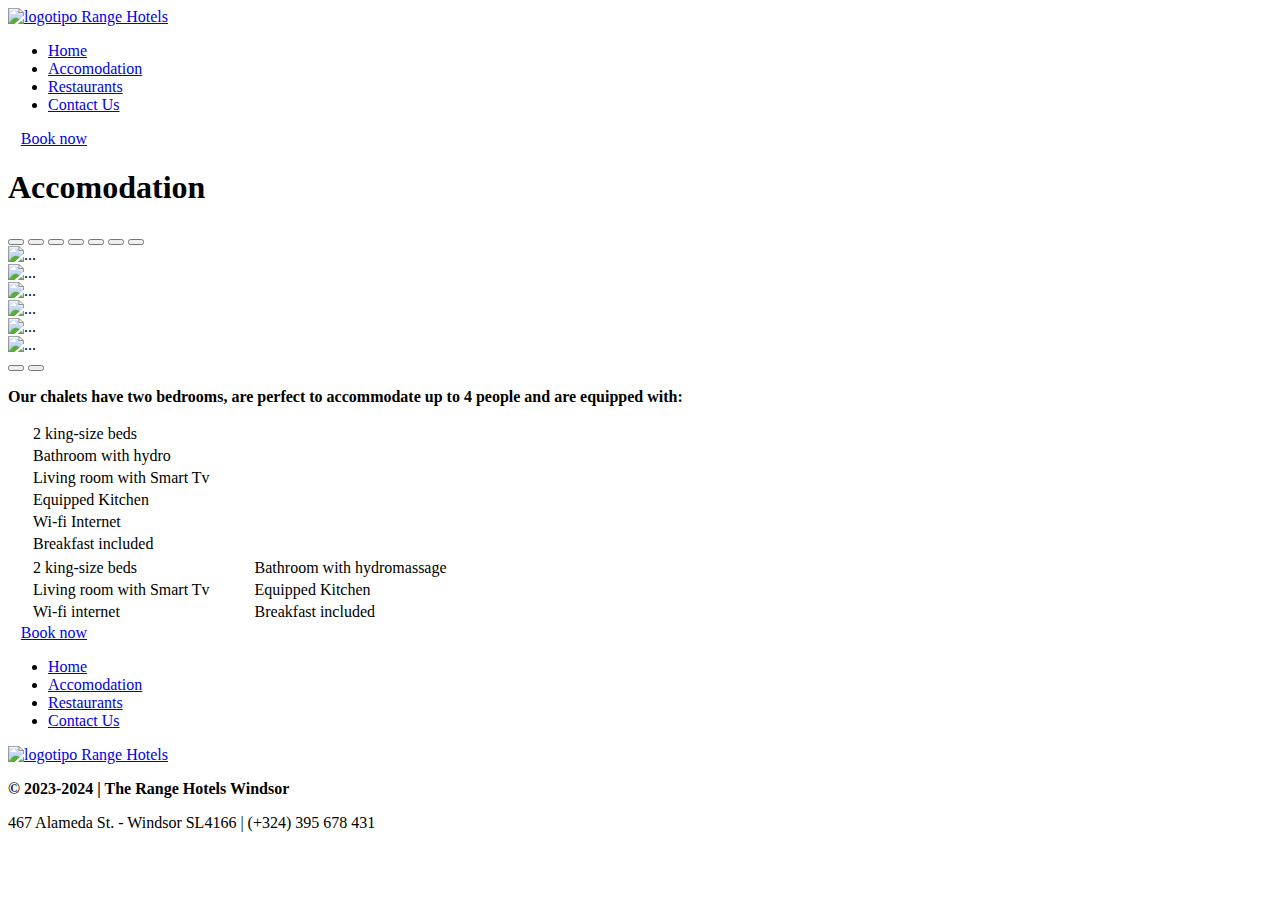
==== Accomodation.html @ 0bd8c972 "Add files via upload" ====
<!DOCTYPE html>
<html lang="en">
<head>
    <meta charset="UTF-8">
    <meta name="viewport" content="width=device-width, initial-scale=1.0">
    
    <title>Range Hotels</title>
    
    <link rel="stylesheet" href="css/normalize.css">
    <link rel="stylesheet" href="css/main.css"> 
    <link rel="preconnect" href="https://fonts.googleapis.com">
    <link rel="stylesheet" href="/icomoon-icons2/style.css">
    <link rel="preconnect" href="https://fonts.gstatic.com" crossorigin>
    <link rel="stylesheet" href="https://fonts.googleapis.com/css2?family=Oxygen:wght@400;700&display=swap">
</head>

<body>

    <header class="top_header maxWidth">

        <a href="/Index.html"> <img src="images/logo_mob-WHITE.svg" class="top_header_logo" alt="logotipo Range Hotels"></a>

        <nav class="top_header_nav desktop">
        <ul>
            <li><a href="/Index.html">Home</a></li>
            <li><a href="/Accomodation.html">Accomodation</a></li>
            <li><a href="/Restaurants.html">Restaurants</a></li>
            <li><a href="/Contact.html">Contact Us</a></li>
        </ul>
        </nav>

        <div class="buttonBook_Header">
                <a href="#" class="button_gold"><span class="icon-calendar" style="padding-right: 0.8em;"></span>Book now</a>
        </div>

    </header>
    
    <div class="pagesHeader">
      
      <div class="pagesHeader_content">
        <h1>Accomodation</h1>
      </div>

    </div>

  
    <section class="pagesBlock">

        <div id="carouselExampleIndicators" class="carousel slide">
            <div class="carousel-indicators">
              <button type="button" data-bs-target="#carouselExampleIndicators" data-bs-slide-to="0" class="active" aria-current="true" aria-label="Slide 1"></button>
              <button type="button" data-bs-target="#carouselExampleIndicators" data-bs-slide-to="1" aria-label="Slide 2"></button>
              <button type="button" data-bs-target="#carouselExampleIndicators" data-bs-slide-to="2" aria-label="Slide 3"></button>
              <button type="button" data-bs-target="#carouselExampleIndicators" data-bs-slide-to="3" aria-label="Slide 4"></button>
              <button type="button" data-bs-target="#carouselExampleIndicators" data-bs-slide-to="4" aria-label="Slide 5"></button>
              <button type="button" data-bs-target="#carouselExampleIndicators" data-bs-slide-to="5" aria-label="Slide 6"></button>
              <button type="button" data-bs-target="#carouselExampleIndicators" data-bs-slide-to="6" aria-label="Slide 7"></button>
            </div>
            <div class="carousel-inner">

                <div class="carousel-item active">
                <img src="/images/Accomodation/Accomodation1-04.png" alt="...">
                </div>

                <div class="carousel-item">
                    <img src="/images/Accomodation/Accomodation1-05.png" alt="...">
                </div>

              <div class="carousel-item">
                <img src="/images/Accomodation/Accomodation1-01.png" alt="...">
              </div>

              <div class="carousel-item">
                <img src="/images/Accomodation/Accomodation1-06.png" alt="...">
              </div>

              <div class="carousel-item">
                <img src="/images/Accomodation/Accomodation1-07.png" alt="...">
              </div>

              <div class="carousel-item">
                <img src="/images/Accomodation/Accomodation1-03.png" alt="...">
              </div>

            </div>

            <button class="carousel-control-prev" type="button" data-bs-target="#carouselExampleIndicators" data-bs-slide="prev">
              <span class="carousel-control-prev-icon" aria-hidden="true"></span>
            </button>
            <button class="carousel-control-next" type="button" data-bs-target="#carouselExampleIndicators" data-bs-slide="next">
              <span class="carousel-control-next-icon" aria-hidden="true"></span>
              
            </button>
          </div>

      <div class="topics">
        
        <p><b>Our chalets have two bedrooms, are perfect to accommodate up to 4 people and are equipped with:</b></p>

        <div class="tableAccomodation mobile">
          <table class="table-items">
            <tr>
                <td style="padding: 10px; text-align: center;"><span class="icon-king_bed"></span></td>
                <td style="padding-right: 20px; text-align: left;">2 king-size beds</td>
            </tr>
            <tr>
                <td style="padding: 10px; text-align: center;"><span class="icon-shower"></span></td>
                <td style="padding-right: 20px; text-align: left;">Bathroom with hydro</td>
            </tr>
            <tr>
                <td style="padding: 10px; text-align: center;"><span class="icon-display"></span></td>
                <td style="padding-right: 20px; text-align: left;">Living room with Smart Tv</td>
            </tr>
            <tr>                
                <td style="padding: 10px; text-align: center;"><span class="icon-spoon-knife"></span></td>
                <td style="padding-right: 20px; text-align: left;">Equipped Kitchen</td>
            </tr>
            <tr>
                <td style="padding: 10px; text-align: center;"><span class="icon-connection"></span></td>
                <td style="padding-right: 20px; text-align: left;">Wi-fi Internet</td>
            </tr>
            <tr>
                <td style="padding: 10px; text-align: center;"><span class="icon-local_cafe"></span></td>
                <td style="padding-right: 20px; text-align: left;">Breakfast included</td>
            </tr>
          </table>
        </div>


        <div class="tableAccomodation desktop">
          <table class="table-items">
            <tr>
                <td style="padding: 10px; text-align: center;"><span class="icon-king_bed"></span></td>
                <td style="padding-right: 20px; text-align: left;">2 king-size beds</td>
                <td style="padding: 10px; text-align: center;"><span class="icon-shower"></span></td>
                <td style="padding-right: 20px; text-align: left;">Bathroom with hydromassage</td>
            </tr>
            <tr>
                <td style="padding: 10px; text-align: center;"><span class="icon-display"></span></td>
                <td style="padding-right: 20px; text-align: left;">Living room with Smart Tv</td>
                <td style="padding: 10px; text-align: center;"><span class="icon-spoon-knife"></span></td>
                <td style="padding-right: 20px; text-align: left;">Equipped Kitchen</td>
            </tr>
            <tr>
                <td style="padding: 10px; text-align: center;"><span class="icon-connection"></span></td>
                <td style="padding-right: 20px; text-align: left;">Wi-fi internet</td>
                <td style="padding: 10px; text-align: center;"><span class="icon-local_cafe"></span></td>
                <td style="padding-right: 20px; text-align: left;">Breakfast included</td>
            </tr>
          </table>
        </div>
      </div>

      <div class="buttonBook">
        <a href="#" class="button"><span class="icon-calendar" style="padding-right: 0.8em;"></span>Book now</a>
      </div>
    </section>

    <nav class="footer_nav mobile">
      <ul>
          <li><a href="/Index.html">Home</a></li>
          <li><a href="/Accomodation.html">Accomodation</a></li>
          <li><a href="/Restaurants.html">Restaurants</a></li>
          <li><a href="/Contact.html">Contact Us</a></li>
      </ul>
    </nav>


    <footer class="footer">

        <a href="/Index.html"> <img src="images/logo_mob-WHITE.svg" class="footer_img" alt="logotipo Range Hotels"></a>
        <p class="footer_text-1"><b>&copy; 2023-2024 | The Range Hotels Windsor</b></p>
        <p class="footer_text-2">467 Alameda St. - Windsor SL4166 | (+324) 395 678 431</p>
        
    </footer>





<!--START JAVASCRIPT-->
    <script src="https://cdn.jsdelivr.net/npm/bootstrap@5.3.1/dist/js/bootstrap.bundle.min.js" integrity="sha384-HwwvtgBNo3bZJJLYd8oVXjrBZt8cqVSpeBNS5n7C8IVInixGAoxmnlMuBnhbgrkm" crossorigin="anonymous"></script>
<!--END JAVASCRIPT-->
    
</body>
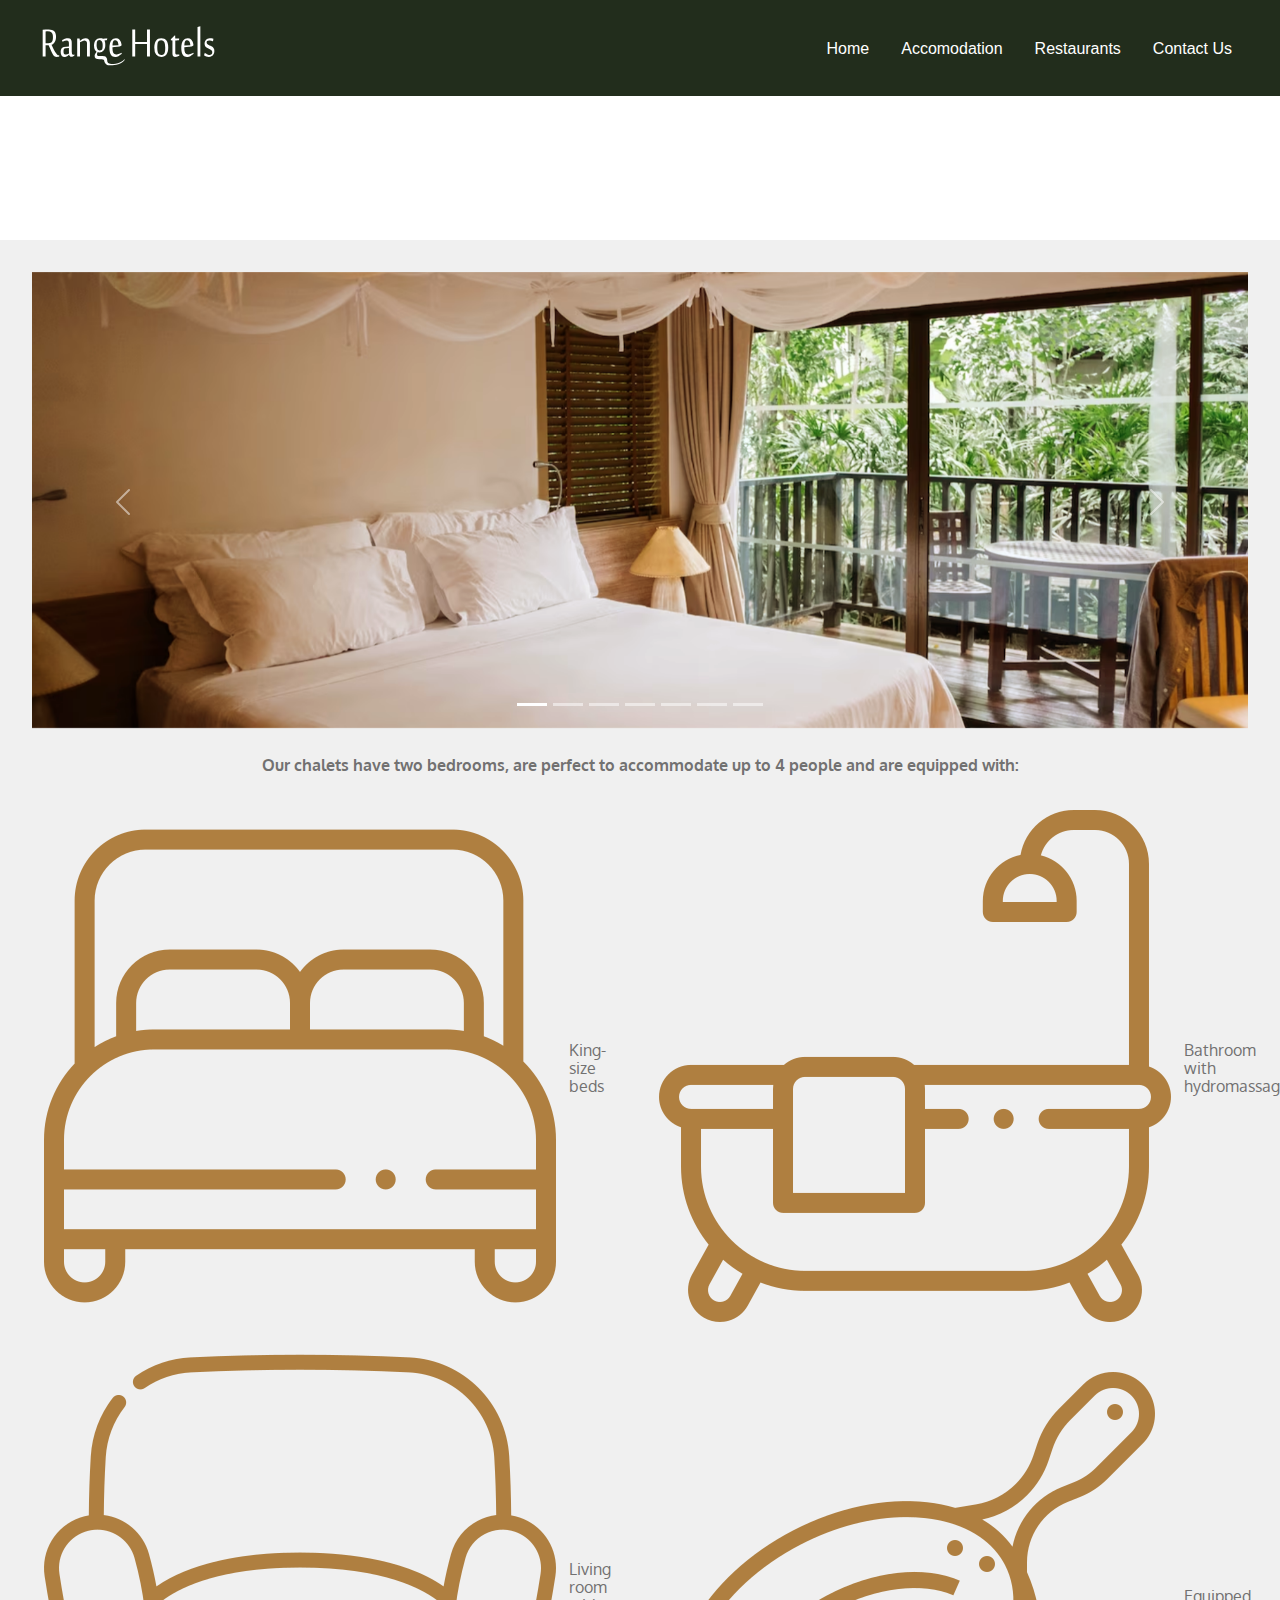
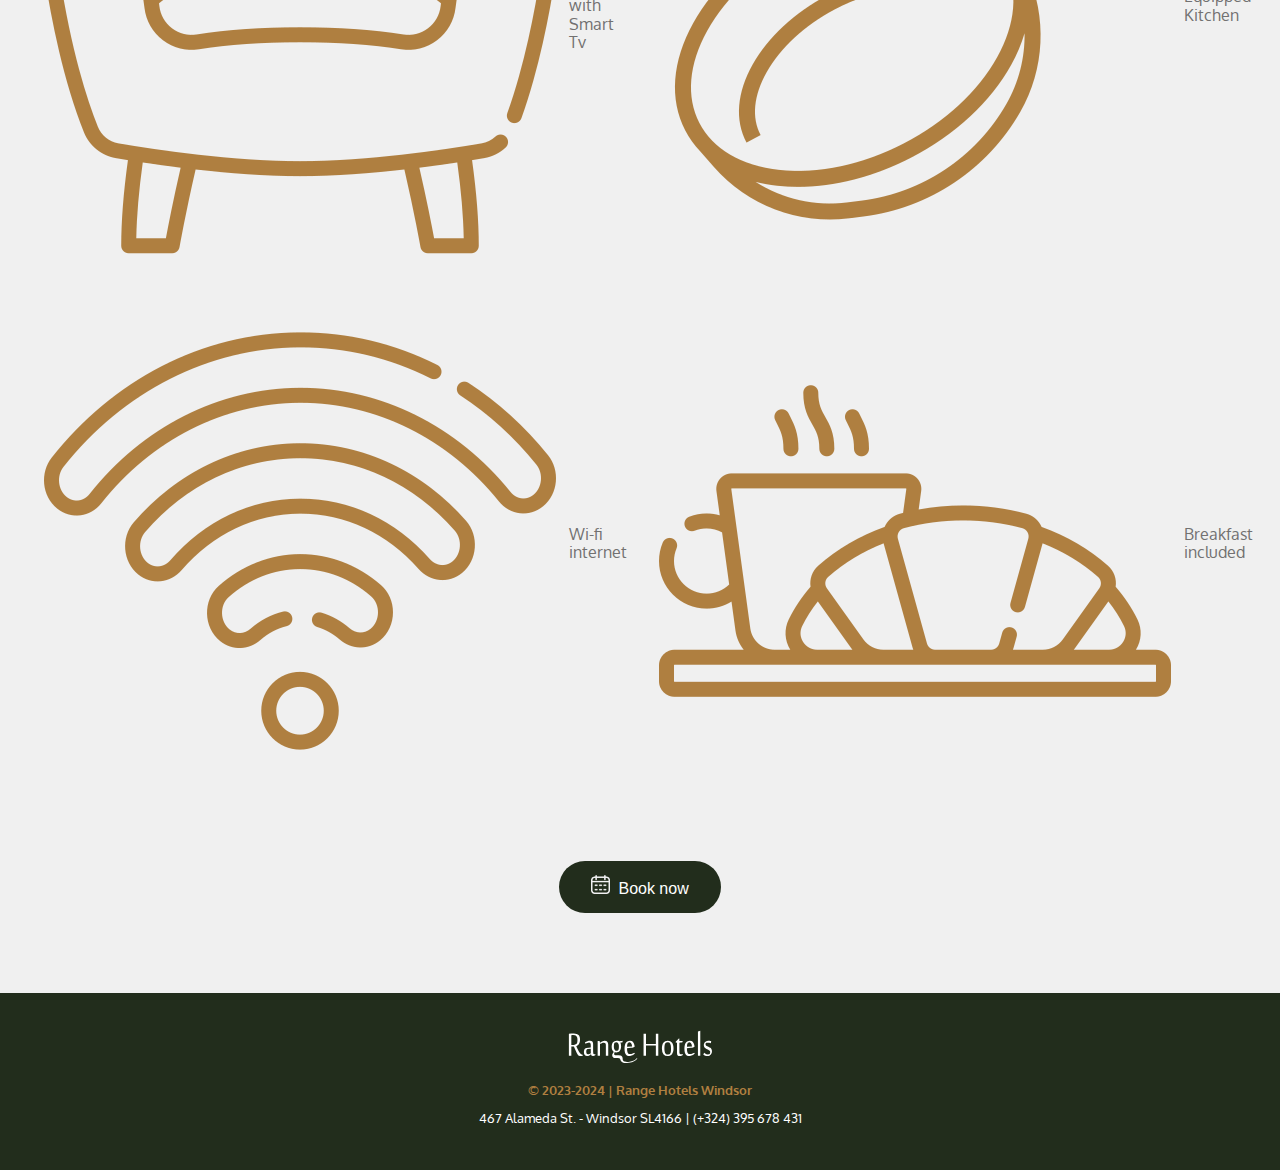
==== commit d20f6976: "Update Accomodation.html" ====
--- a/Accomodation.html
+++ b/Accomodation.html
@@ -1,15 +1,14 @@
 <!DOCTYPE html>
 <html lang="en">
-<head>
-    <meta charset="UTF-8">
-    <meta name="viewport" content="width=device-width, initial-scale=1.0">
-    
+  <meta charset="UTF-8">
+  <head>
+  <meta name="viewport" content="width=device-width, initial-scale=1.0">
+  
     <title>Range Hotels</title>
     
     <link rel="stylesheet" href="css/normalize.css">
-    <link rel="stylesheet" href="css/main.css"> 
+    <link rel="stylesheet" href="css/main.css">
     <link rel="preconnect" href="https://fonts.googleapis.com">
-    <link rel="stylesheet" href="/icomoon-icons2/style.css">
     <link rel="preconnect" href="https://fonts.gstatic.com" crossorigin>
     <link rel="stylesheet" href="https://fonts.googleapis.com/css2?family=Oxygen:wght@400;700&display=swap">
 </head>
@@ -18,24 +17,26 @@
 
     <header class="top_header maxWidth">
 
-        <a href="/Index.html"> <img src="images/logo_mob-WHITE.svg" class="top_header_logo" alt="logotipo Range Hotels"></a>
+        <a href="index.html"> <img src="images/logo_mob-WHITE.svg" class="top_header_logo" alt="logotipo Range Hotels"></a>
+
+
 
         <nav class="top_header_nav desktop">
         <ul>
-            <li><a href="/Index.html">Home</a></li>
-            <li><a href="/Accomodation.html">Accomodation</a></li>
-            <li><a href="/Restaurants.html">Restaurants</a></li>
-            <li><a href="/Contact.html">Contact Us</a></li>
+            <li><a href="Index.html">Home</a></li>
+            <li><a href="Accomodation.html">Accomodation</a></li>
+            <li><a href="Restaurants.html">Restaurants</a></li>
+            <li><a href="Contact.html">Contact Us</a></li>
         </ul>
         </nav>
 
         <div class="buttonBook_Header">
-                <a href="#" class="button_gold"><span class="icon-calendar" style="padding-right: 0.8em;"></span>Book now</a>
+                <a href="#" class="button_gold"><img src="icons/book-white.png" alt="Book Now"> Book now</a>
         </div>
 
     </header>
     
-    <div class="pagesHeader">
+    <div class="pagesHeader-accomodation">
       
       <div class="pagesHeader_content">
         <h1>Accomodation</h1>
@@ -59,27 +60,27 @@
             <div class="carousel-inner">
 
                 <div class="carousel-item active">
-                <img src="/images/Accomodation/Accomodation1-04.png" alt="...">
+                <img src="images/Accomodation1-04.png" alt="bedroom photo">
                 </div>
 
                 <div class="carousel-item">
-                    <img src="/images/Accomodation/Accomodation1-05.png" alt="...">
+                    <img src="images/Accomodation1-05.png" alt="bedroom photo">
                 </div>
 
               <div class="carousel-item">
-                <img src="/images/Accomodation/Accomodation1-01.png" alt="...">
+                <img src="images/Accomodation1-01.png" alt="cup of tea on the table">
               </div>
 
               <div class="carousel-item">
-                <img src="/images/Accomodation/Accomodation1-06.png" alt="...">
+                <img src="images/Accomodation1-06.png" alt="Bathroom amenities and bathroom sink">
               </div>
 
               <div class="carousel-item">
-                <img src="/images/Accomodation/Accomodation1-07.png" alt="...">
+                <img src="images/Accomodation1-07.png" alt="bathroom photo">
               </div>
 
               <div class="carousel-item">
-                <img src="/images/Accomodation/Accomodation1-03.png" alt="...">
+                <img src="images/Accomodation1-03.png" alt="photo of a women in a hydromassage bathtub">
               </div>
 
             </div>
@@ -100,27 +101,27 @@
         <div class="tableAccomodation mobile">
           <table class="table-items">
             <tr>
-                <td style="padding: 10px; text-align: center;"><span class="icon-king_bed"></span></td>
-                <td style="padding-right: 20px; text-align: left;">2 king-size beds</td>
+                <td style="padding: 10px; text-align: center;"><img src="icons/Accomodation-gold.png" alt="Bedroom Icon"></td>
+                <td style="padding-right: 20px; text-align: left;">king-size beds</td>
             </tr>
             <tr>
-                <td style="padding: 10px; text-align: center;"><span class="icon-shower"></span></td>
+                <td style="padding: 10px; text-align: center;"><img src="icons/hydro-gold.png" alt="Hydromassage Icon"></td>
                 <td style="padding-right: 20px; text-align: left;">Bathroom with hydro</td>
             </tr>
             <tr>
-                <td style="padding: 10px; text-align: center;"><span class="icon-display"></span></td>
+                <td style="padding: 10px; text-align: center;"><img src="icons/living-room-gold.png" alt="Sofa Icon"></td>
                 <td style="padding-right: 20px; text-align: left;">Living room with Smart Tv</td>
             </tr>
             <tr>                
-                <td style="padding: 10px; text-align: center;"><span class="icon-spoon-knife"></span></td>
+                <td style="padding: 10px; text-align: center;"><img src="icons/kitchen-gold.png" alt="Pan Icon"></td>
                 <td style="padding-right: 20px; text-align: left;">Equipped Kitchen</td>
             </tr>
             <tr>
-                <td style="padding: 10px; text-align: center;"><span class="icon-connection"></span></td>
+                <td style="padding: 10px; text-align: center;"><img src="icons/wifi-gold.png" alt="Wifi Internet Icon"></td>
                 <td style="padding-right: 20px; text-align: left;">Wi-fi Internet</td>
             </tr>
             <tr>
-                <td style="padding: 10px; text-align: center;"><span class="icon-local_cafe"></span></td>
+                <td style="padding: 10px; text-align: center;"><img src="icons/breakfast-gold.png" alt="Breakfast Icon"></td>
                 <td style="padding-right: 20px; text-align: left;">Breakfast included</td>
             </tr>
           </table>
@@ -130,57 +131,56 @@
         <div class="tableAccomodation desktop">
           <table class="table-items">
             <tr>
-                <td style="padding: 10px; text-align: center;"><span class="icon-king_bed"></span></td>
-                <td style="padding-right: 20px; text-align: left;">2 king-size beds</td>
-                <td style="padding: 10px; text-align: center;"><span class="icon-shower"></span></td>
+                <td style="padding: 10px; text-align: center;"><img src="icons/Accomodation-gold.png" alt="Bedroom Icon"></td>
+                <td style="padding-right: 20px; text-align: left;">King-size beds</td>
+                <td style="padding: 10px; text-align: center;"><img src="icons/hydro-gold.png" alt="Hydromassage Icon"></td>
                 <td style="padding-right: 20px; text-align: left;">Bathroom with hydromassage</td>
             </tr>
             <tr>
-                <td style="padding: 10px; text-align: center;"><span class="icon-display"></span></td>
+                <td style="padding: 10px; text-align: center;"><img src="icons/living-room-gold.png" alt="Sofa Icon"></td>
                 <td style="padding-right: 20px; text-align: left;">Living room with Smart Tv</td>
-                <td style="padding: 10px; text-align: center;"><span class="icon-spoon-knife"></span></td>
+                <td style="padding: 10px; text-align: center;"><img src="icons/kitchen-gold.png" alt="Pan Icon"></td>
                 <td style="padding-right: 20px; text-align: left;">Equipped Kitchen</td>
             </tr>
             <tr>
-                <td style="padding: 10px; text-align: center;"><span class="icon-connection"></span></td>
+                <td style="padding: 10px; text-align: center;"><img src="icons/wifi-gold.png" alt="Wi-fi internet Icon"></td>
                 <td style="padding-right: 20px; text-align: left;">Wi-fi internet</td>
-                <td style="padding: 10px; text-align: center;"><span class="icon-local_cafe"></span></td>
+                <td style="padding: 10px; text-align: center;"><img src="icons/breakfast-gold.png" alt="Breakfast Icon"></td>
                 <td style="padding-right: 20px; text-align: left;">Breakfast included</td>
             </tr>
           </table>
         </div>
       </div>
 
-      <div class="buttonBook">
-        <a href="#" class="button"><span class="icon-calendar" style="padding-right: 0.8em;"></span>Book now</a>
-      </div>
+        <div class="buttonBook">
+          <a href="#" class="button"><img src="icons/book-white.png" alt="Book Now">Book now</a>
+        </div>
     </section>
 
     <nav class="footer_nav mobile">
       <ul>
-          <li><a href="/Index.html">Home</a></li>
-          <li><a href="/Accomodation.html">Accomodation</a></li>
-          <li><a href="/Restaurants.html">Restaurants</a></li>
-          <li><a href="/Contact.html">Contact Us</a></li>
+          <li><a href="Index.html">Home</a></li>
+          <li><a href="Accomodation.html">Accomodation</a></li>
+          <li><a href="Restaurants.html">Restaurants</a></li>
+          <li><a href="Contact.html">Contact Us</a></li>
       </ul>
-    </nav>
-
-
-    <footer class="footer">
-
-        <a href="/Index.html"> <img src="images/logo_mob-WHITE.svg" class="footer_img" alt="logotipo Range Hotels"></a>
-        <p class="footer_text-1"><b>&copy; 2023-2024 | The Range Hotels Windsor</b></p>
-        <p class="footer_text-2">467 Alameda St. - Windsor SL4166 | (+324) 395 678 431</p>
-        
-    </footer>
-
-
-
+  </nav>
+  
+  
+  <footer class="footer">
+  
+      <a href="Index.html"> <img src="images/logo_mob-WHITE.svg" class="footer_img" alt="Range Hotels logo"></a>
+      <p class="footer_text-1"><b>&copy; 2023-2024 | Range Hotels Windsor</b></p>
+      <p class="footer_text-2">467 Alameda St. - Windsor SL4166 | (+324) 395 678 431</p>
+      
+  </footer>
+  
 
 
 <!--START JAVASCRIPT-->
     <script src="https://cdn.jsdelivr.net/npm/bootstrap@5.3.1/dist/js/bootstrap.bundle.min.js" integrity="sha384-HwwvtgBNo3bZJJLYd8oVXjrBZt8cqVSpeBNS5n7C8IVInixGAoxmnlMuBnhbgrkm" crossorigin="anonymous"></script>
 <!--END JAVASCRIPT-->
     
+
 </body>
-
+</html>
--- a/css/main.css
+++ b/css/main.css
@@ -0,0 +1,707 @@
+:root{
+    --primary-color: #222d1c;
+    --gold-color: #af7f40;
+    --background-grey: #f0f0f0;
+    --paragraph-color: #727171;
+}
+
+
+
+/*START MOBILE CSS min.width: 0px - (col-sm)*/
+
+html{
+    font-family: sans-serif;
+}
+
+h1, h2, h3, h4{
+    font-family: 'Oxygen', sans-serif;
+}
+
+p{
+    font-family: 'Oxygen', sans-serif;
+    color: var(--paragraph-color);
+}
+
+td {
+   font-family: 'Oxygen', sans-serif;
+   font-size: 1em;
+   color: var(--paragraph-color);
+}
+
+.maxWidht{
+    max-width: 70.25em;
+    margin: auto;
+}
+
+.top_header{
+    text-align: center;
+    background-color: var(--primary-color);
+}
+
+.top_header_logo{
+   width: 12em;
+   padding: 1em;
+}
+
+
+
+.top_header_nav ul{
+list-style: none;
+padding: 0;
+margin: 0;
+}
+
+
+.top_header_nav a{
+    color: white;
+    text-decoration: none;
+    display: block;
+    height: 30px;
+    padding: 1em;
+    }
+
+.top_header_nav a:hover{
+        background-color: color-mix(in srgb, var(--primary-color), white 10%);
+        transition-duration: 0.8s;
+        }
+
+        .heroBanner_mobile img{
+   width: 100%;
+   }
+
+     .heroBanner{
+        text-align: center;
+        background-color: #f6f6f6;
+        padding: 2em 0;
+     }   
+
+     .heroBanner h1{
+        margin: 0;
+     }   
+
+     .heroBanner_icon img{
+        width: 4em;
+        text-align: center;
+        display: none;
+     }
+
+     .heroBanner_title{
+        color: var(--gold-color);
+        font-size: 1.5em;
+        padding: 0 1em;
+     }
+
+     .heroBanner_subtitle{
+        color: var(--paragraph-color);
+        font-size: 1em;
+        padding: 0 1em;
+     }
+
+     .button{
+        display: inline-block;
+        padding: .9em 2em;
+        background-color: var(--primary-color);
+        text-decoration: none;
+        color: white;
+        border-radius: 50px;
+     }
+
+     .button:hover{
+        background-color: var(--gold-color);
+        transition-duration: 1s;
+     }
+
+     .button img{
+      width: 1.2em;
+      padding-right: 0.5em;
+     }
+
+     .button_gold{
+      display: inline-block;
+      padding: 0.9em 2em;
+      background-color: var(--gold-color);
+      text-decoration: none;
+      color: white;
+      border-radius: 50px;
+   }
+
+   .button_gold:hover{
+      background-color: #d19e5b;
+      transition-duration: 1s;
+   }
+
+     .buttonBook {
+      text-align: center;
+      padding: 3em;
+     }
+
+     .buttonBook_Header {
+      padding: 1.3em 2em 0 0;
+      display: none;
+     }
+
+     .buttonBook_Header img {
+      width: 1.2em;
+      padding-right: 0.5em;
+     }
+
+     .middle_content{
+        text-align: center;
+        background-color:var(--background-grey);
+        padding: 2em;
+     }
+
+     .middle_content img{
+      width: 3em;
+     }
+
+     .middle_content a{
+        text-decoration: none;
+     }
+
+     .middle_content_title{
+        text-transform: uppercase;
+        color: var(--gold-color);
+        font-size: 1.2em;  
+     }
+
+     .middle_content span[class^="icon-"]{
+        font-size: 2.5em;
+        color: var(--primary-color);
+     }
+
+     .middle_content p{
+        line-height: 1.5em;
+        color: var(--paragraph-color);
+     }
+
+     .row{
+        display: flex;
+        flex-wrap: wrap;
+        gap: 1.5rem;
+     }
+
+     .col{
+        flex: 1 0 auto;
+        width: 100%;
+     }
+
+     .col-sm-12 {
+        width: 100%;
+     }
+
+     .mainContent{
+      padding: 2em;
+     }
+
+     .mainContent p{
+      line-height: 1.5em;
+      color: var(--paragraph-color);
+     }
+
+     .mainContent_title{
+      
+      color: var(--primary-color);
+      font-weight: bold;
+      letter-spacing: .1em;
+      font-size: 1.25em;
+   }
+
+   .mainContent .row{
+      row-gap: 1.5em;
+   }
+
+   .mainContent_img img{
+      width: 100%;
+   }
+
+   
+   .footer_nav ul{
+      list-style: none;
+      padding: 0;
+      margin: 0;
+   }
+      
+      
+   .footer_nav a{
+      background-color: #222d1c;
+      text-align: center;
+      color: white;
+      text-decoration: none;
+      display: block;
+      height: 20px;
+      padding: 1em;
+   }
+      
+   .footer_nav a:hover{
+      background-color: color-mix(in srgb, var(--gold-color), white 10%);
+      transition-duration: 0.8s;
+  }
+
+
+
+
+   .footer {
+      background-color: var(--primary-color);
+      padding: 2em;
+      text-align: center;
+   }
+
+   .footer_text-1{
+      font-size: 0.8em;
+      color: var(--gold-color);
+   }
+
+   .footer_text-2{
+      text-align: center;
+      font-size: 0.8em;
+      color: white;
+   }
+
+   .footer_img {
+      width: 10em;
+   }
+
+   .pagesHeader{
+      background-image: url(/images/Accomodation/pagesHeader\ background-image-accomodation.png);
+      background-position: center;
+      background-size: cover;
+      height: 15em;
+      text-align: center;
+      padding: 2em;
+   }
+
+   .pagesHeader_content{
+      padding-top: 4em;
+   }
+
+   .pagesHeader_content h1, h2, h3{
+      color: white;
+      font-weight: bold;
+      font-size: 2em;
+      padding: 0;
+   }
+
+   .pagesBlock{
+      background-color: var(--background-grey);
+      padding: 2em;
+      text-align: center;
+   }
+
+   .pagesBlock P{
+      padding-bottom: 2em;
+   }
+
+   .desktop{
+      display: none;
+   }
+
+   .mobile{
+      display: inline;
+   }
+
+   .table-items{
+      margin: auto;
+   }
+
+   .carousel {
+      position: relative;
+    }
+    
+    .carousel.pointer-event {
+      touch-action: pan-y;
+    }
+    
+    .carousel-inner {
+      position: relative;
+      width: 100%;
+      overflow: hidden;
+    }
+    .carousel-inner::after {
+      display: block;
+      clear: both;
+      content: "";
+    }
+    
+    .carousel-item {
+      position: bottom;
+      display: none;
+      float: left;
+      width: 100%;
+      height: 100%;      
+      margin-right: -100%;
+      -webkit-backface-visibility: hidden;
+      backface-visibility: hidden;
+      transition: transform 0.6s ease-in-out;
+    }
+      .carousel-item img{
+      width: 100%;
+
+    }
+
+    @media (prefers-reduced-motion: reduce) {
+      .carousel-item {
+        transition: none;
+      }
+    }
+    
+    .carousel-item.active,
+    .carousel-item-next,
+    .carousel-item-prev {
+      display: block;
+    }
+    
+    /* rtl:begin:ignore */
+    .carousel-item-next:not(.carousel-item-start),
+    .active.carousel-item-end {
+      transform: translateX(100%);
+    }
+    
+    .carousel-item-prev:not(.carousel-item-end),
+    .active.carousel-item-start {
+      transform: translateX(-100%);
+    }
+    
+    /* rtl:end:ignore */
+    .carousel-fade .carousel-item {
+      opacity: 0;
+      transition-property: opacity;
+      transform: none;
+    }
+    .carousel-fade .carousel-item.active,
+    .carousel-fade .carousel-item-next.carousel-item-start,
+    .carousel-fade .carousel-item-prev.carousel-item-end {
+      z-index: 1;
+      opacity: 1;
+    }
+    .carousel-fade .active.carousel-item-start,
+    .carousel-fade .active.carousel-item-end {
+      z-index: 0;
+      opacity: 0;
+      transition: opacity 0s 0.6s;
+    }
+    @media (prefers-reduced-motion: reduce) {
+      .carousel-fade .active.carousel-item-start,
+    .carousel-fade .active.carousel-item-end {
+        transition: none;
+      }
+    }
+    
+    .carousel-control-prev,
+    .carousel-control-next {
+      position: absolute;
+      top: 0;
+      bottom: 0;
+      z-index: 1;
+      display: flex;
+      align-items: center;
+      justify-content: center;
+      width: 15%;
+      padding: 0;
+      color: #fff;
+      text-align: center;
+      background: none;
+      border: 0;
+      opacity: 0.5;
+      transition: opacity 0.15s ease;
+    }
+    @media (prefers-reduced-motion: reduce) {
+      .carousel-control-prev,
+    .carousel-control-next {
+        transition: none;
+      }
+    }
+    .carousel-control-prev:hover, .carousel-control-prev:focus,
+    .carousel-control-next:hover,
+    .carousel-control-next:focus {
+      color: #fff;
+      text-decoration: none;
+      outline: 0;
+      opacity: 0.9;
+    }
+    
+    .carousel-control-prev {
+      left: 0;
+    }
+    
+    .carousel-control-next {
+      right: 0;
+    }
+    
+    .carousel-control-prev-icon,
+    .carousel-control-next-icon {
+      display: inline-block;
+      width: 2rem;
+      height: 2rem;
+      background-repeat: no-repeat;
+      background-position: 50%;
+      background-size: 100% 100%;
+    }
+    
+    .carousel-control-prev-icon {
+      background-image: url("data:image/svg+xml,%3csvg xmlns='http://www.w3.org/2000/svg' viewBox='0 0 16 16' fill='%23fff'%3e%3cpath d='M11.354 1.646a.5.5 0 0 1 0 .708L5.707 8l5.647 5.646a.5.5 0 0 1-.708.708l-6-6a.5.5 0 0 1 0-.708l6-6a.5.5 0 0 1 .708 0z'/%3e%3c/svg%3e");
+    }
+    
+    .carousel-control-next-icon {
+      background-image: url("data:image/svg+xml,%3csvg xmlns='http://www.w3.org/2000/svg' viewBox='0 0 16 16' fill='%23fff'%3e%3cpath d='M4.646 1.646a.5.5 0 0 1 .708 0l6 6a.5.5 0 0 1 0 .708l-6 6a.5.5 0 0 1-.708-.708L10.293 8 4.646 2.354a.5.5 0 0 1 0-.708z'/%3e%3c/svg%3e");
+    }
+    
+    .carousel-indicators {
+      position: absolute;
+      right: 0;
+      bottom: 0;
+      left: 0;
+      z-index: 2;
+      display: flex;
+      justify-content: center;
+      padding: 0;
+      margin-right: 15%;
+      margin-bottom: 1rem;
+      margin-left: 15%;
+      list-style: none;
+    }
+    .carousel-indicators [data-bs-target] {
+      box-sizing: content-box;
+      flex: 0 1 auto;
+      width: 30px;
+      height: 3px;
+      padding: 0;
+      margin-right: 3px;
+      margin-left: 3px;
+      text-indent: -999px;
+      cursor: pointer;
+      background-color: #fff;
+      background-clip: padding-box;
+      border: 0;
+      border-top: 10px solid transparent;
+      border-bottom: 10px solid transparent;
+      opacity: 0.5;
+      transition: opacity 0.6s ease;
+    }
+    @media (prefers-reduced-motion: reduce) {
+      .carousel-indicators [data-bs-target] {
+        transition: none;
+      }
+    }
+    .carousel-indicators .active {
+      opacity: 1;
+    }
+    
+    .carousel-caption {
+      position: absolute;
+      right: 15%;
+      bottom: 1.25rem;
+      left: 15%;
+      padding-top: 1.25rem;
+      padding-bottom: 1.25rem;
+      color: #fff;
+      text-align: center;
+    }
+    
+    .carousel-dark .carousel-control-prev-icon,
+    .carousel-dark .carousel-control-next-icon {
+      filter: invert(1) grayscale(100);
+    }
+    .carousel-dark .carousel-indicators [data-bs-target] {
+      background-color: #000;
+    }
+    .carousel-dark .carousel-caption {
+      color: #000;
+    }
+
+
+    .topics p{
+      padding: 0.5em;
+    }
+    .topics span[class^="icon-"]{
+      font-size: 1.4em;
+      color: var(--gold-color);
+   }
+
+/*END MOBILE CSS min.width: 0px - (col-sm)*/
+
+
+
+
+
+
+/*START DESKTOP CSS min.width: 780px - (col-md)*/
+
+        @media screen and (min-width: 48.75em) {
+            .top_header{
+                display: flex;
+                justify-content: space-between;
+                height: 6em;
+            }
+            
+            .top_header_nav{
+                background-color: initial;
+                height: 6em;
+                margin-right: 2em;
+                display: block;
+
+            }
+
+            .top_header_nav ul {
+                display: flex;
+                height: 6em;
+            }
+
+            .top_header_nav li{
+                display: inline-block;
+                height: 6em;
+            
+            }
+
+            .top_header_nav a{
+                color: white;
+                padding-top: 2.5em;
+                height: 2.5em;
+            }
+        
+            .top_header_nav a:hover{
+                background-color: color-mix(in srgb, var(--primary-color), var(--gold-color) 90%);
+            }
+
+            .top_header_logo{
+                padding: 1.2em 0 0 2em;
+            }
+            .heroBanner_mobile img{
+               display: none;
+            }
+
+            .heroBanner{
+                text-align: center;
+                background-image: url(../images/Hero-banner-home.png);
+                padding: 2em 0;
+                background-position: center;
+             }   
+        
+        
+             .heroBanner_icon img{
+                display: inline-block;
+             }
+        
+             .heroBanner_title{
+                color: white;
+                font-size: 1.5em;
+                padding: 0.5em 1em;
+             }
+        
+             .heroBanner_subtitle{
+                color: white;
+                font-size: 1em;
+                padding: 1em 1em;
+             }
+
+             .col-md-6 {
+                width: calc(50% - 1.5rem);
+             }
+
+             .mainContent_article {
+               display: flex;
+               gap: 1.5em;
+            }
+
+            .mainContent_title {
+               margin-top: 0;
+            }
+
+            .mainContent_text{
+               min-width: 60%;
+            }
+
+            .footer_text{
+               text-align: center;
+               font-size: 1em;
+            }
+
+        .items{
+         padding: 0 2em 2em 2em;
+      }
+
+      .desktop{
+         display: initial;
+      }
+   
+      .mobile{
+         display: none;
+      }
+}
+/*END DESKTOP CSS min.width: 780px*/
+
+
+
+
+
+/*START DESKTOP CSS min.width: 1200px* - (col-lg)*/
+
+@media screen and (min-width: 81.25em) {
+    
+    .heroBanner{
+        background-image: url(../images/Hero-banner-home.png);
+        background-position:center-top;
+        background-color: var(--primary-color);
+        background-repeat: no-repeat;
+        background-size: cover;
+        height: 25em;
+        display: flex;
+        justify-content: center;
+        align-items: flex-end;
+
+    }
+
+    .top_header_nav a:hover{
+        background-color: color-mix(in srgb, var(--primary-color), var(--gold-color) 90%);
+    }
+
+
+
+    .buttonBook_Header {
+      display: inline-block;
+    }
+
+    .heroBanner{
+        text-align: center;
+        background-color: var(--primary-color);
+        padding: 2em 0;
+     }   
+
+
+     .heroBanner_icon img{
+        display: inline-block;
+        padding-bottom: 1em;
+     }
+
+     .heroBanner_title{
+        color: white;
+        font-size: 1.5em;
+        padding: 0.5em 1em;
+     }
+
+     .heroBanner_subtitle{
+        color: white;
+        font-size: 1em;
+        padding: 1em 1em;
+     }
+
+     .col-lg-3 {
+         width: calc(25% - 1.5rem);
+   }
+
+      .col-lg-6{
+      width: calc(50% - 1.5rem);
+      }
+
+      .footer_text{
+         text-align: center;
+         font-size: 1em;
+      }
+
+      .pagesBlock{
+         padding: 2em 15em;
+      }
+}
+
+
+/*END DESKTOP CSS min.width: 900px*/
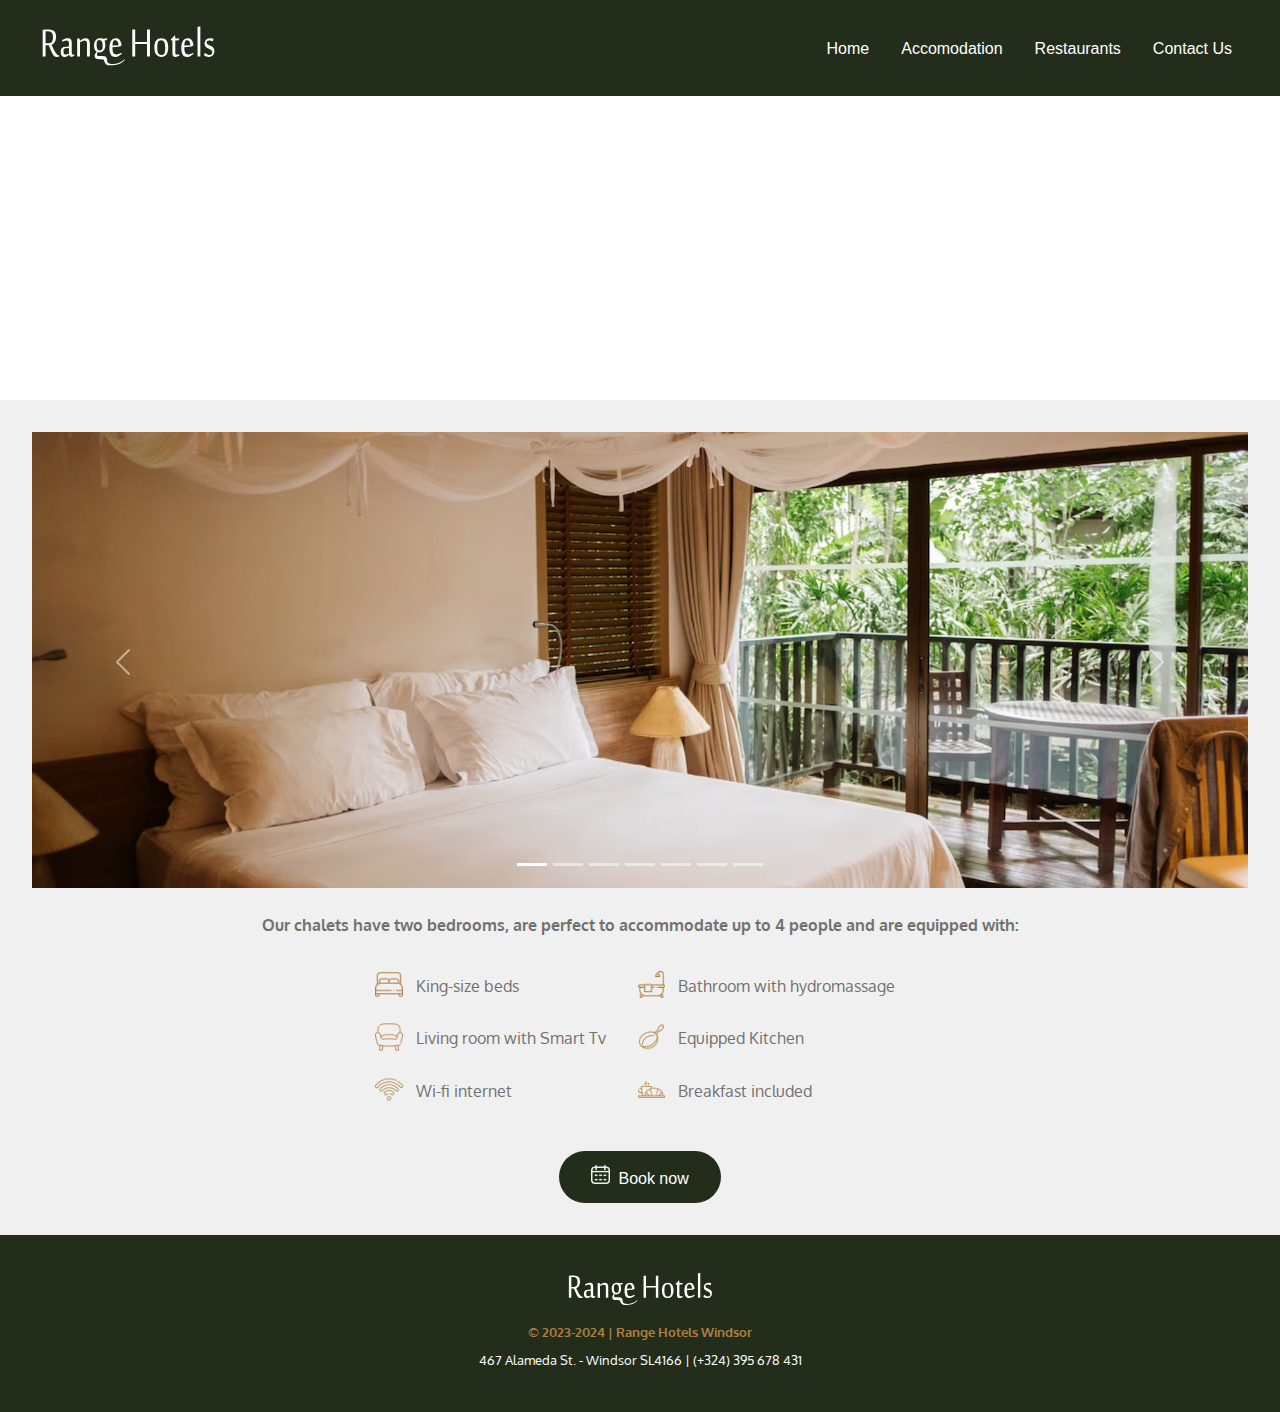
==== commit 113ebdb1: "Update Accomodation.html" ====
--- a/Accomodation.html
+++ b/Accomodation.html
@@ -4,7 +4,7 @@
   <head>
   <meta name="viewport" content="width=device-width, initial-scale=1.0">
   
-    <title>Range Hotels</title>
+    <title>Range Hotels | Accomodation</title>
     
     <link rel="stylesheet" href="css/normalize.css">
     <link rel="stylesheet" href="css/main.css">
--- a/css/main.css
+++ b/css/main.css
@@ -132,7 +132,7 @@
 
      .buttonBook {
       text-align: center;
-      padding: 3em;
+      padding-top: 2em;
      }
 
      .buttonBook_Header {
@@ -215,7 +215,10 @@
       width: 100%;
    }
 
-   
+   .map{
+      padding-top: 2em;
+   }
+
    .footer_nav ul{
       list-style: none;
       padding: 0;
@@ -262,7 +265,25 @@
       width: 10em;
    }
 
-   .pagesHeader{
+   .pagesHeader-accomodation{
+      background-image: url(images/pagesheader-accomodation.png);
+      background-position: center;
+      background-size: cover;
+      height: 15em;
+      text-align: center;
+      padding: 2em;
+   }
+
+   .pagesHeader-restaurants{
+      background-image: url(/images/Accomodation/pagesHeader\ background-image-accomodation.png);
+      background-position: center;
+      background-size: cover;
+      height: 15em;
+      text-align: center;
+      padding: 2em;
+   }
+
+   .pagesHeader-contact{
       background-image: url(/images/Accomodation/pagesHeader\ background-image-accomodation.png);
       background-position: center;
       background-size: cover;
@@ -302,6 +323,10 @@
 
    .table-items{
       margin: auto;
+   }
+
+   .tableAccomodation img{
+      width: 1.7em;
    }
 
    .carousel {
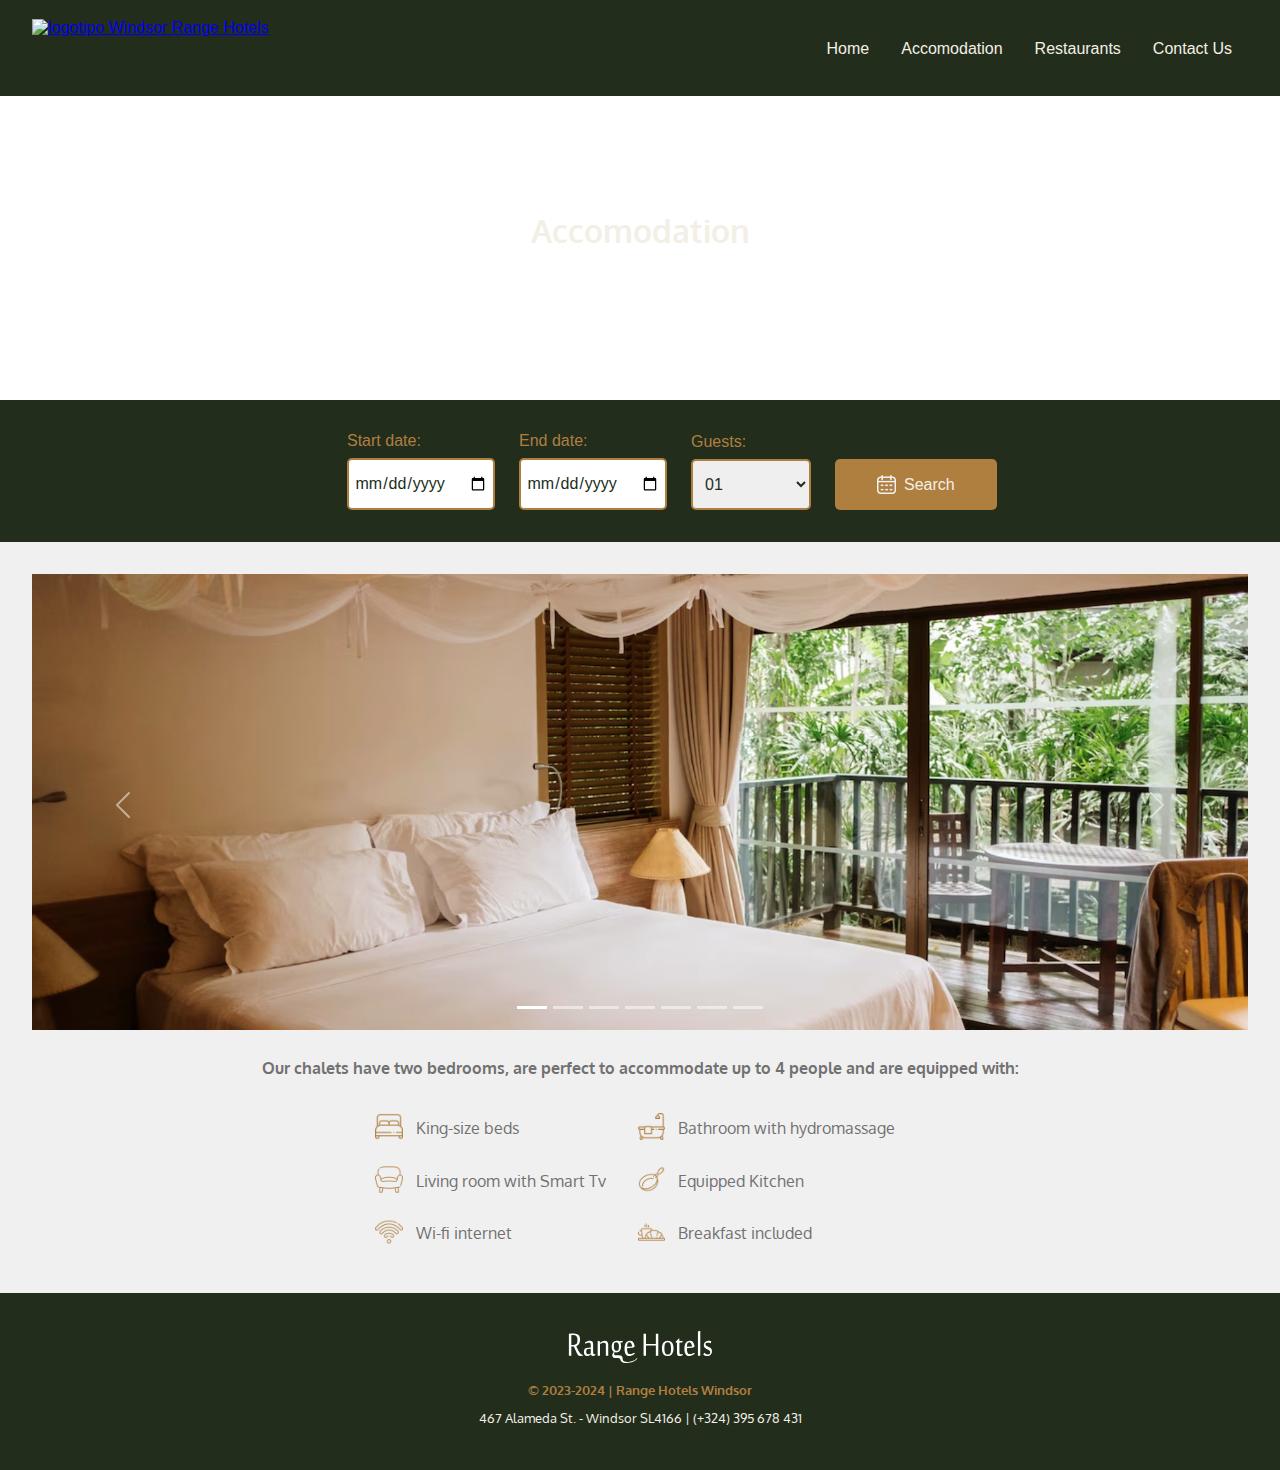
==== commit 65b6a4a9: "Update Accomodation.html" ====
--- a/Accomodation.html
+++ b/Accomodation.html
@@ -1,10 +1,10 @@
 <!DOCTYPE html>
 <html lang="en">
-  <meta charset="UTF-8">
-  <head>
-  <meta name="viewport" content="width=device-width, initial-scale=1.0">
-  
-    <title>Range Hotels | Accomodation</title>
+<head>
+    <meta charset="UTF-8">
+    <meta name="viewport" content="width=device-width, initial-scale=1.0">
+    
+    <title>Range Hotels Windsor</title>
     
     <link rel="stylesheet" href="css/normalize.css">
     <link rel="stylesheet" href="css/main.css">
@@ -16,23 +16,20 @@
 <body>
 
     <header class="top_header maxWidth">
-
-        <a href="index.html"> <img src="images/logo_mob-WHITE.svg" class="top_header_logo" alt="logotipo Range Hotels"></a>
-
+        
+        <div class="top_header_logo">
+            <a href="/range-hotels"> <img src="images/Windsor-logo-cream-no-icon.svg" alt="logotipo Windsor Range Hotels"></a>
+        </div>
 
 
         <nav class="top_header_nav desktop">
         <ul>
-            <li><a href="Index.html">Home</a></li>
-            <li><a href="Accomodation.html">Accomodation</a></li>
-            <li><a href="Restaurants.html">Restaurants</a></li>
-            <li><a href="Contact.html">Contact Us</a></li>
+            <li><a href="/range-hotels">Home</a></li>
+            <li><a href="/range-hotels/Accomodation.html">Accomodation</a></li>
+            <li><a href="/range-hotels/Restaurants.html">Restaurants</a></li>
+            <li><a href="/range-hotels/Contact.html">Contact Us</a></li>
         </ul>
         </nav>
-
-        <div class="buttonBook_Header">
-                <a href="#" class="button_gold"><img src="icons/book-white.png" alt="Book Now"> Book now</a>
-        </div>
 
     </header>
     
@@ -43,6 +40,39 @@
       </div>
 
     </div>
+
+
+    <section class="bookingBar flex-box desktop">
+
+      <div class="bookingBar-items flex-box">
+          <div class="bookingBar-items2">
+              <label for="txt-start-date">Start date:</label>
+              <input type="date" name="date" id="txt-start-date">
+          </div>
+
+          <div class="bookingBar-items2">
+              <label for="txt-end-date">End date:</label>
+              <input type="date" name="date" id="txt-end-date">
+          </div>
+
+          <div class="bookingBar-items2">
+              <label for="guests">Guests:</label>
+              <select name="guests" id="guests">
+                  <option value="volvo">01</option>
+                  <option value="saab">02</option>
+                  <option value="volvo">03</option>
+                  <option value="saab">04</option>
+              </select>
+          </div>
+
+          <div class="bookingBar-items2">
+              <div class="bookingBar-button">
+                  <a href="/range-hotels/reservation.html" class="buttonGold"><img src="icons/book-white.png" alt="Book Now"> Search</a>
+              </div>
+          </div>
+      </div>
+
+    </section>
 
   
     <section class="pagesBlock">
@@ -152,24 +182,23 @@
         </div>
       </div>
 
-        <div class="buttonBook">
-          <a href="#" class="button"><img src="icons/book-white.png" alt="Book Now">Book now</a>
-        </div>
     </section>
 
+
+
     <nav class="footer_nav mobile">
+    
       <ul>
-          <li><a href="Index.html">Home</a></li>
-          <li><a href="Accomodation.html">Accomodation</a></li>
-          <li><a href="Restaurants.html">Restaurants</a></li>
-          <li><a href="Contact.html">Contact Us</a></li>
+          <li><a href="/range-hotels">Home</a></li>
+          <li><a href="/range-hotels/Accomodation.html">Accomodation</a></li>
+          <li><a href="/range-hotels/Restaurants.html">Restaurants</a></li>
+          <li><a href="/range-hotels/Contact.html">Contact Us</a></li>
       </ul>
   </nav>
   
   
   <footer class="footer">
-  
-      <a href="Index.html"> <img src="images/logo_mob-WHITE.svg" class="footer_img" alt="Range Hotels logo"></a>
+      <a href="/range-hotels"> <img src="images/logo_mob-WHITE.svg" class="footer_img" alt="Range Hotels logo"></a>
       <p class="footer_text-1"><b>&copy; 2023-2024 | Range Hotels Windsor</b></p>
       <p class="footer_text-2">467 Alameda St. - Windsor SL4166 | (+324) 395 678 431</p>
       
--- a/css/main.css
+++ b/css/main.css
@@ -3,6 +3,7 @@
     --gold-color: #af7f40;
     --background-grey: #f0f0f0;
     --paragraph-color: #727171;
+    --cream-color: #f4efe6;
 }
 
 
@@ -33,14 +34,29 @@
     margin: auto;
 }
 
+.flex-box {
+   display: flex;
+   align-items: center;
+   justify-content: center;
+ }
+
 .top_header{
     text-align: center;
     background-color: var(--primary-color);
+    height: 5em;
 }
 
 .top_header_logo{
-   width: 12em;
-   padding: 1em;
+   padding-top: 1em;
+}
+
+.top_header_logo img{
+   width: 11em;
+}
+
+.top_header_logo img:hover{
+   width: 11.5em;
+   transition-duration: 0.5s;
 }
 
 
@@ -53,7 +69,7 @@
 
 
 .top_header_nav a{
-    color: white;
+    color: var(--cream-color);
     text-decoration: none;
     display: block;
     height: 30px;
@@ -65,89 +81,111 @@
         transition-duration: 0.8s;
         }
 
-        .heroBanner_mobile img{
-   width: 100%;
-   }
-
-     .heroBanner{
-        text-align: center;
-        background-color: #f6f6f6;
-        padding: 2em 0;
-     }   
-
-     .heroBanner h1{
+        .heroBanner{
+         height: 12em;
+         text-align: center;
+         background-image: url(../images/Hero-banner-home.png);
+         padding: 2em;
+         background-position: center;
+      }   
+
+     .heroBanner-items{
+         padding-top: 1.8em;
+   
+     }
+
+      .heroBanner_icon img{
+        width: 7em;
+        filter: drop-shadow(1px 1px 1px rgb(0 0 0 / 0.5));
+        
+     }
+
+     .heroBanner_title{
+        color: var(--cream-color);
+        font-size: 1.3em;
+        filter: drop-shadow(1px 1px 1px rgb(0 0 0 / 0.5));
         margin: 0;
-     }   
-
-     .heroBanner_icon img{
-        width: 4em;
-        text-align: center;
-        display: none;
-     }
-
-     .heroBanner_title{
-        color: var(--gold-color);
-        font-size: 1.5em;
-        padding: 0 1em;
-     }
-
-     .heroBanner_subtitle{
-        color: var(--paragraph-color);
-        font-size: 1em;
-        padding: 0 1em;
-     }
-
-     .button{
-        display: inline-block;
-        padding: .9em 2em;
-        background-color: var(--primary-color);
-        text-decoration: none;
-        color: white;
-        border-radius: 50px;
-     }
-
-     .button:hover{
-        background-color: var(--gold-color);
-        transition-duration: 1s;
-     }
-
-     .button img{
-      width: 1.2em;
-      padding-right: 0.5em;
-     }
-
-     .button_gold{
-      display: inline-block;
+     }
+
+     .bookingBar{
+      width: 100%;
+      height: 100%;
+      padding: 2em;
+      background-color: var(--primary-color);
+  }
+
+   .bookingBar-items{
+      color: var(--gold-color);
+      gap: 1.5em;
+      display: flex;
+      justify-content: center;
+      align-items: end;
+   }
+
+   .bookingBar-items2{
+      display: flexbox;
+      width: 25%;
+   }
+
+   .bookingBar input {
+      padding: 0.5em;
+      color: var(--primary-color);
+      margin-top: 0.5em;
+      height: 2em;
+      display: flex;
+      justify-content: center;
+      width: 8em;
+      border: 2px solid var(--gold-color);
+      border-radius: 5px;
+
+   }
+
+   .bookingBar select {
+      padding: 0.5em;
+      color: var(--primary-color);
+      margin-top: 0.5em;
+      width: 100%;
+      height: 3.2em;
+      display: flex;
+      justify-content: center;
+      border: 2px solid var(--gold-color);
+      border-radius: 5px;
+   }
+
+   .bookingBar-button {
+      display: flex;
+      justify-content: center;
+      align-items: flex-end;
+
+     }
+
+     .buttonGold{
       padding: 0.9em 2em;
       background-color: var(--gold-color);
       text-decoration: none;
-      color: white;
-      border-radius: 50px;
-   }
-
-   .button_gold:hover{
+      color: var(--cream-color);
+      display: flex;
+      align-items: center;
+      justify-content: center;
+      height: 1.4em;
+      width: 10em;
+      border-radius: 5px;
+
+   }
+
+   .buttonGold img {
+      width: 1.2em;
+      padding-right: 0.5em;
+     }
+
+   .buttonGold:hover{
       background-color: #d19e5b;
       transition-duration: 1s;
    }
 
-     .buttonBook {
-      text-align: center;
-      padding-top: 2em;
-     }
-
-     .buttonBook_Header {
-      padding: 1.3em 2em 0 0;
-      display: none;
-     }
-
-     .buttonBook_Header img {
-      width: 1.2em;
-      padding-right: 0.5em;
-     }
-
      .middle_content{
         text-align: center;
-        background-color:var(--background-grey);
+        background-color:var(--cream-color);
         padding: 2em;
      }
 
@@ -215,10 +253,6 @@
       width: 100%;
    }
 
-   .map{
-      padding-top: 2em;
-   }
-
    .footer_nav ul{
       list-style: none;
       padding: 0;
@@ -229,7 +263,7 @@
    .footer_nav a{
       background-color: #222d1c;
       text-align: center;
-      color: white;
+      color: var(--cream-color);
       text-decoration: none;
       display: block;
       height: 20px;
@@ -241,9 +275,6 @@
       transition-duration: 0.8s;
   }
 
-
-
-
    .footer {
       background-color: var(--primary-color);
       padding: 2em;
@@ -256,9 +287,8 @@
    }
 
    .footer_text-2{
-      text-align: center;
       font-size: 0.8em;
-      color: white;
+      color: var(--cream-color);
    }
 
    .footer_img {
@@ -266,7 +296,7 @@
    }
 
    .pagesHeader-accomodation{
-      background-image: url(images/pagesheader-accomodation.png);
+      background-image: url(/range-hotels/images/pagesheader-accomodation.png);
       background-position: center;
       background-size: cover;
       height: 15em;
@@ -275,7 +305,7 @@
    }
 
    .pagesHeader-restaurants{
-      background-image: url(/images/Accomodation/pagesHeader\ background-image-accomodation.png);
+      background-image: url(/range-hotels/images/pagesheader-accomodation.png);
       background-position: center;
       background-size: cover;
       height: 15em;
@@ -284,7 +314,7 @@
    }
 
    .pagesHeader-contact{
-      background-image: url(/images/Accomodation/pagesHeader\ background-image-accomodation.png);
+      background-image: url(/range-hotels/images/pagesheader-accomodation.png);
       background-position: center;
       background-size: cover;
       height: 15em;
@@ -297,7 +327,7 @@
    }
 
    .pagesHeader_content h1, h2, h3{
-      color: white;
+      color: var(--cream-color);
       font-weight: bold;
       font-size: 2em;
       padding: 0;
@@ -579,7 +609,7 @@
             }
 
             .top_header_nav a{
-                color: white;
+                color: var(--cream-color);
                 padding-top: 2.5em;
                 height: 2.5em;
             }
@@ -591,33 +621,24 @@
             .top_header_logo{
                 padding: 1.2em 0 0 2em;
             }
-            .heroBanner_mobile img{
-               display: none;
-            }
-
+        
             .heroBanner{
-                text-align: center;
-                background-image: url(../images/Hero-banner-home.png);
-                padding: 2em 0;
-                background-position: center;
-             }   
-        
-        
-             .heroBanner_icon img{
-                display: inline-block;
+               height: 20em;
+            }
+
+            .heroBanner-items{
+               padding-top: 5em;
+            }
+             
+            .heroBanner_icon img{
+                width: 10em;
+
              }
         
              .heroBanner_title{
-                color: white;
-                font-size: 1.5em;
-                padding: 0.5em 1em;
+                font-size: 1.8em;
              }
-        
-             .heroBanner_subtitle{
-                color: white;
-                font-size: 1em;
-                padding: 1em 1em;
-             }
+
 
              .col-md-6 {
                 width: calc(50% - 1.5rem);
@@ -646,7 +667,7 @@
       }
 
       .desktop{
-         display: initial;
+         display: flex;
       }
    
       .mobile{
@@ -666,14 +687,15 @@
     .heroBanner{
         background-image: url(../images/Hero-banner-home.png);
         background-position:center-top;
-        background-color: var(--primary-color);
         background-repeat: no-repeat;
         background-size: cover;
         height: 25em;
         display: flex;
         justify-content: center;
-        align-items: flex-end;
-
+    }
+
+    .heroBanner-items{
+      padding-top: 7em;
     }
 
     .top_header_nav a:hover{
@@ -685,30 +707,6 @@
     .buttonBook_Header {
       display: inline-block;
     }
-
-    .heroBanner{
-        text-align: center;
-        background-color: var(--primary-color);
-        padding: 2em 0;
-     }   
-
-
-     .heroBanner_icon img{
-        display: inline-block;
-        padding-bottom: 1em;
-     }
-
-     .heroBanner_title{
-        color: white;
-        font-size: 1.5em;
-        padding: 0.5em 1em;
-     }
-
-     .heroBanner_subtitle{
-        color: white;
-        font-size: 1em;
-        padding: 1em 1em;
-     }
 
      .col-lg-3 {
          width: calc(25% - 1.5rem);
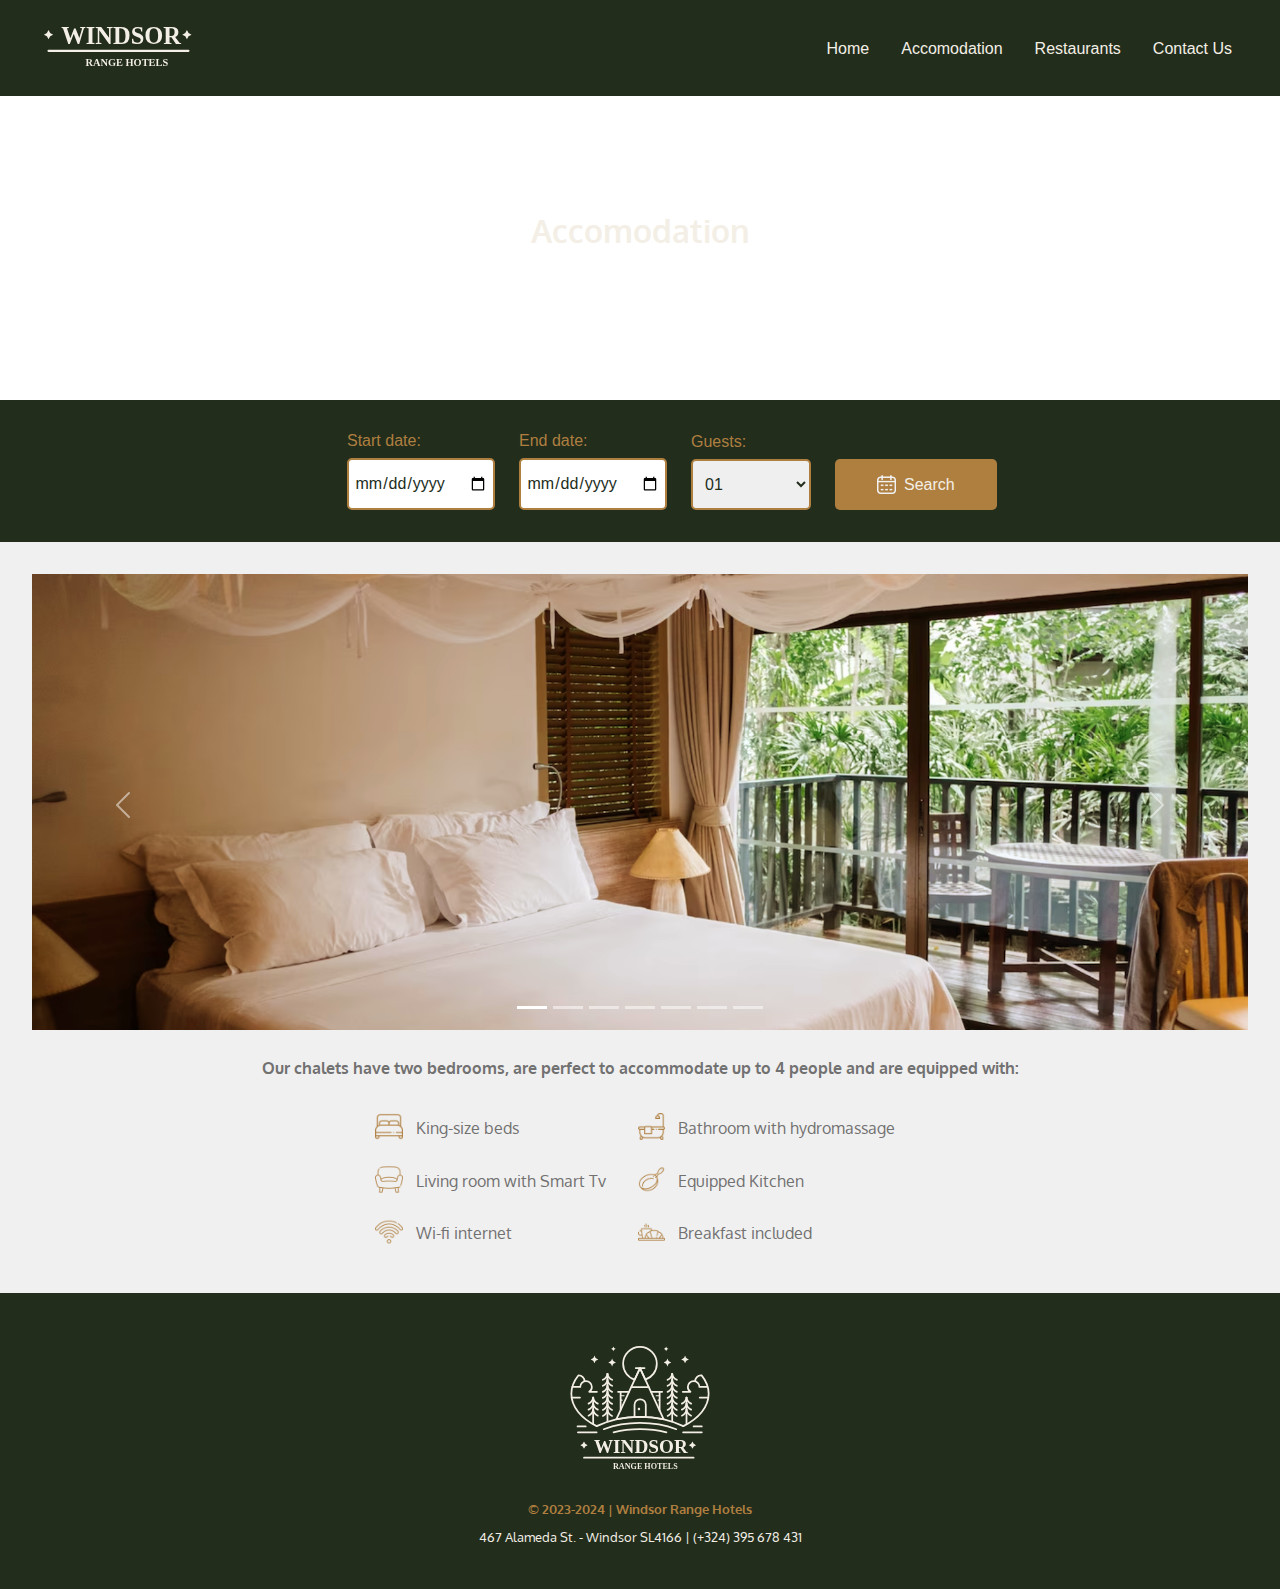
==== commit ae8af6b7: "Update Accomodation.html" ====
--- a/Accomodation.html
+++ b/Accomodation.html
@@ -186,23 +186,23 @@
 
 
 
-    <nav class="footer_nav mobile">
-    
-      <ul>
-          <li><a href="/range-hotels">Home</a></li>
-          <li><a href="/range-hotels/Accomodation.html">Accomodation</a></li>
-          <li><a href="/range-hotels/Restaurants.html">Restaurants</a></li>
-          <li><a href="/range-hotels/Contact.html">Contact Us</a></li>
-      </ul>
-  </nav>
-  
-  
-  <footer class="footer">
-      <a href="/range-hotels"> <img src="images/logo_mob-WHITE.svg" class="footer_img" alt="Range Hotels logo"></a>
-      <p class="footer_text-1"><b>&copy; 2023-2024 | Range Hotels Windsor</b></p>
-      <p class="footer_text-2">467 Alameda St. - Windsor SL4166 | (+324) 395 678 431</p>
-      
-  </footer>
+<nav class="footer_nav mobile">
+    <ul>
+        <li><a href="/range-hotels">Home</a></li>
+        <li><a href="/range-hotels/Accomodation.html">Accomodation</a></li>
+        <li><a href="/range-hotels/Restaurants.html">Restaurants</a></li>
+        <li><a href="/range-hotels/Contact.html">Contact Us</a></li>
+    </ul>
+</nav>
+
+
+<footer class="footer">
+
+    <a href="/range-hotels"> <img src="images/Windsor-logo-cream.svg" class="footer_img" alt="Range Hotels logo"></a>
+    <p class="footer_text-1"><b>&copy; 2023-2024 | Windsor Range Hotels</b></p>
+    <p class="footer_text-2">467 Alameda St. - Windsor SL4166 | (+324) 395 678 431</p>
+    
+</footer>
   
 
 
